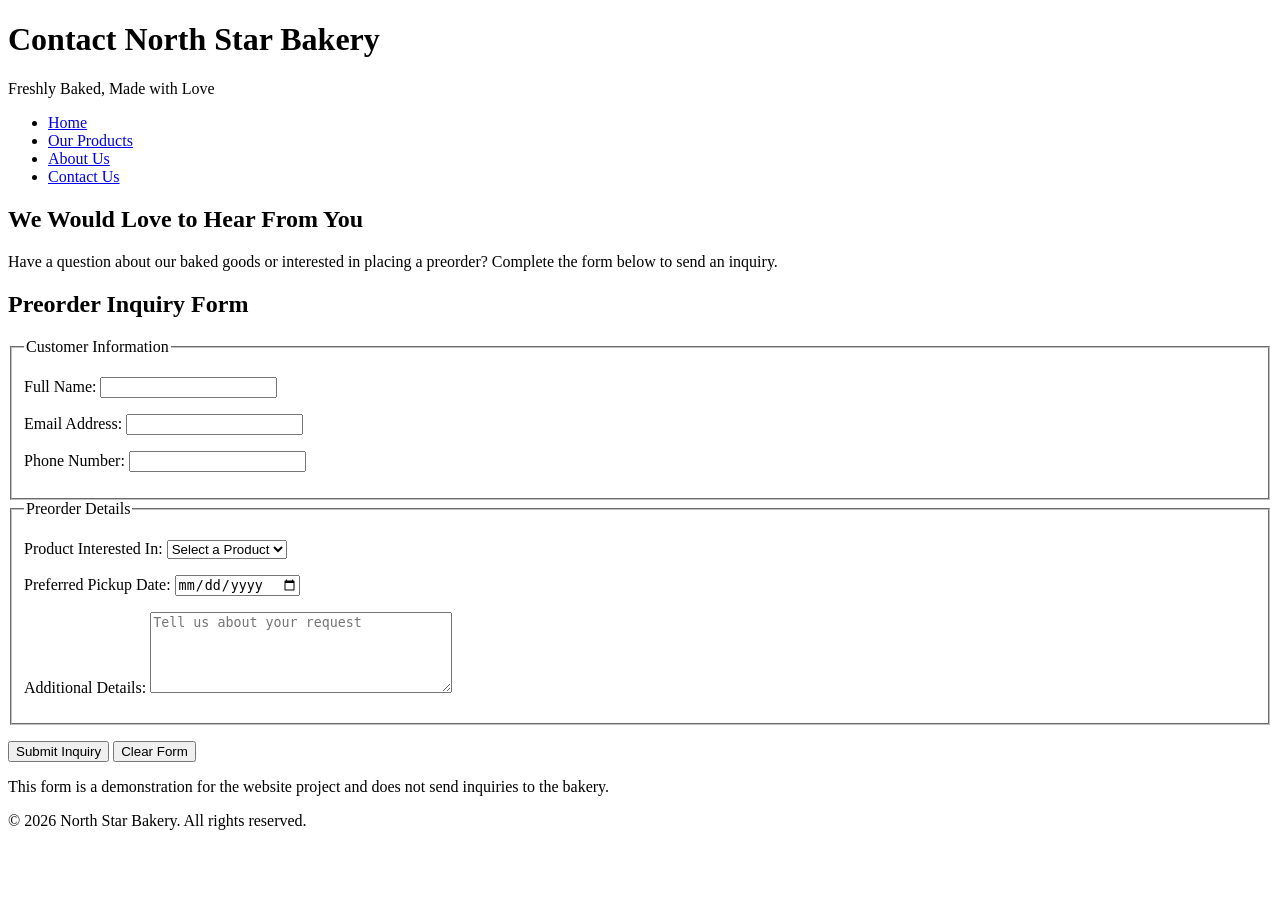
==== contact.html @ a86ab332 "Created North Star Bakery HTML website" ====
<!DOCTYPE html>
<html lang="en">
<head>
    <meta charset="UTF-8">
    <meta name="viewport" content="width=device-width, initial-scale=1.0">
    <title>Contact Us | North Star Bakery</title>
</head>
<body>

    <header>
        <h1>Contact North Star Bakery</h1>
        <p>Freshly Baked, Made with Love</p>

        <nav aria-label="Main navigation">
            <ul>
                <li><a href="index.html">Home</a></li>
                <li><a href="products.html">Our Products</a></li>
                <li><a href="about.html">About Us</a></li>
                <li><a href="contact.html">Contact Us</a></li>
            </ul>
        </nav>
    </header>

    <main>
        <section>
            <h2>We Would Love to Hear From You</h2>
            <p>
                Have a question about our baked goods or
                interested in placing a preorder?
                Complete the form below to send an inquiry.
            </p>
        </section>

        <section>
            <h2>Preorder Inquiry Form</h2>

            <form action="#" method="get">
                <fieldset>
                    <legend>Customer Information</legend>

                    <p>
                        <label for="customer-name">
                            Full Name:
                        </label>
                        <input type="text"
                               id="customer-name"
                               name="customer-name"
                               required
                               minlength="2">
                    </p>

                    <p>
                        <label for="customer-email">
                            Email Address:
                        </label>
                        <input type="email"
                               id="customer-email"
                               name="customer-email"
                               required>
                    </p>

                    <p>
                        <label for="customer-phone">
                            Phone Number:
                        </label>
                        <input type="tel"
                               id="customer-phone"
                               name="customer-phone">
                    </p>
                </fieldset>

                <fieldset>
                    <legend>Preorder Details</legend>

                    <p>
                        <label for="product-type">
                            Product Interested In:
                        </label>
                        <select id="product-type"
                                name="product-type"
                                required>
                            <option value="">
                                Select a Product
                            </option>
                            <option value="bread">Bread</option>
                            <option value="pastry">Pastries</option>
                            <option value="cake">Cakes</option>
                        </select>
                    </p>

                    <p>
                        <label for="pickup-date">
                            Preferred Pickup Date:
                        </label>
                        <input type="date"
                               id="pickup-date"
                               name="pickup-date">
                    </p>

                    <p>
                        <label for="message">
                            Additional Details:
                        </label>
                        <textarea id="message"
                                  name="message"
                                  rows="5"
                                  cols="35"
                                  placeholder="Tell us about your request"></textarea>
                    </p>
                </fieldset>

                <p>
                    <button type="submit">
                        Submit Inquiry
                    </button>
                    <button type="reset">
                        Clear Form
                    </button>
                </p>
            </form>

            <p>
                This form is a demonstration for the
                website project and does not send
                inquiries to the bakery.
            </p>
        </section>
    </main>

    <footer>
        <p>&copy; 2026 North Star Bakery. All rights reserved.</p>
    </footer>

</body>
</html>
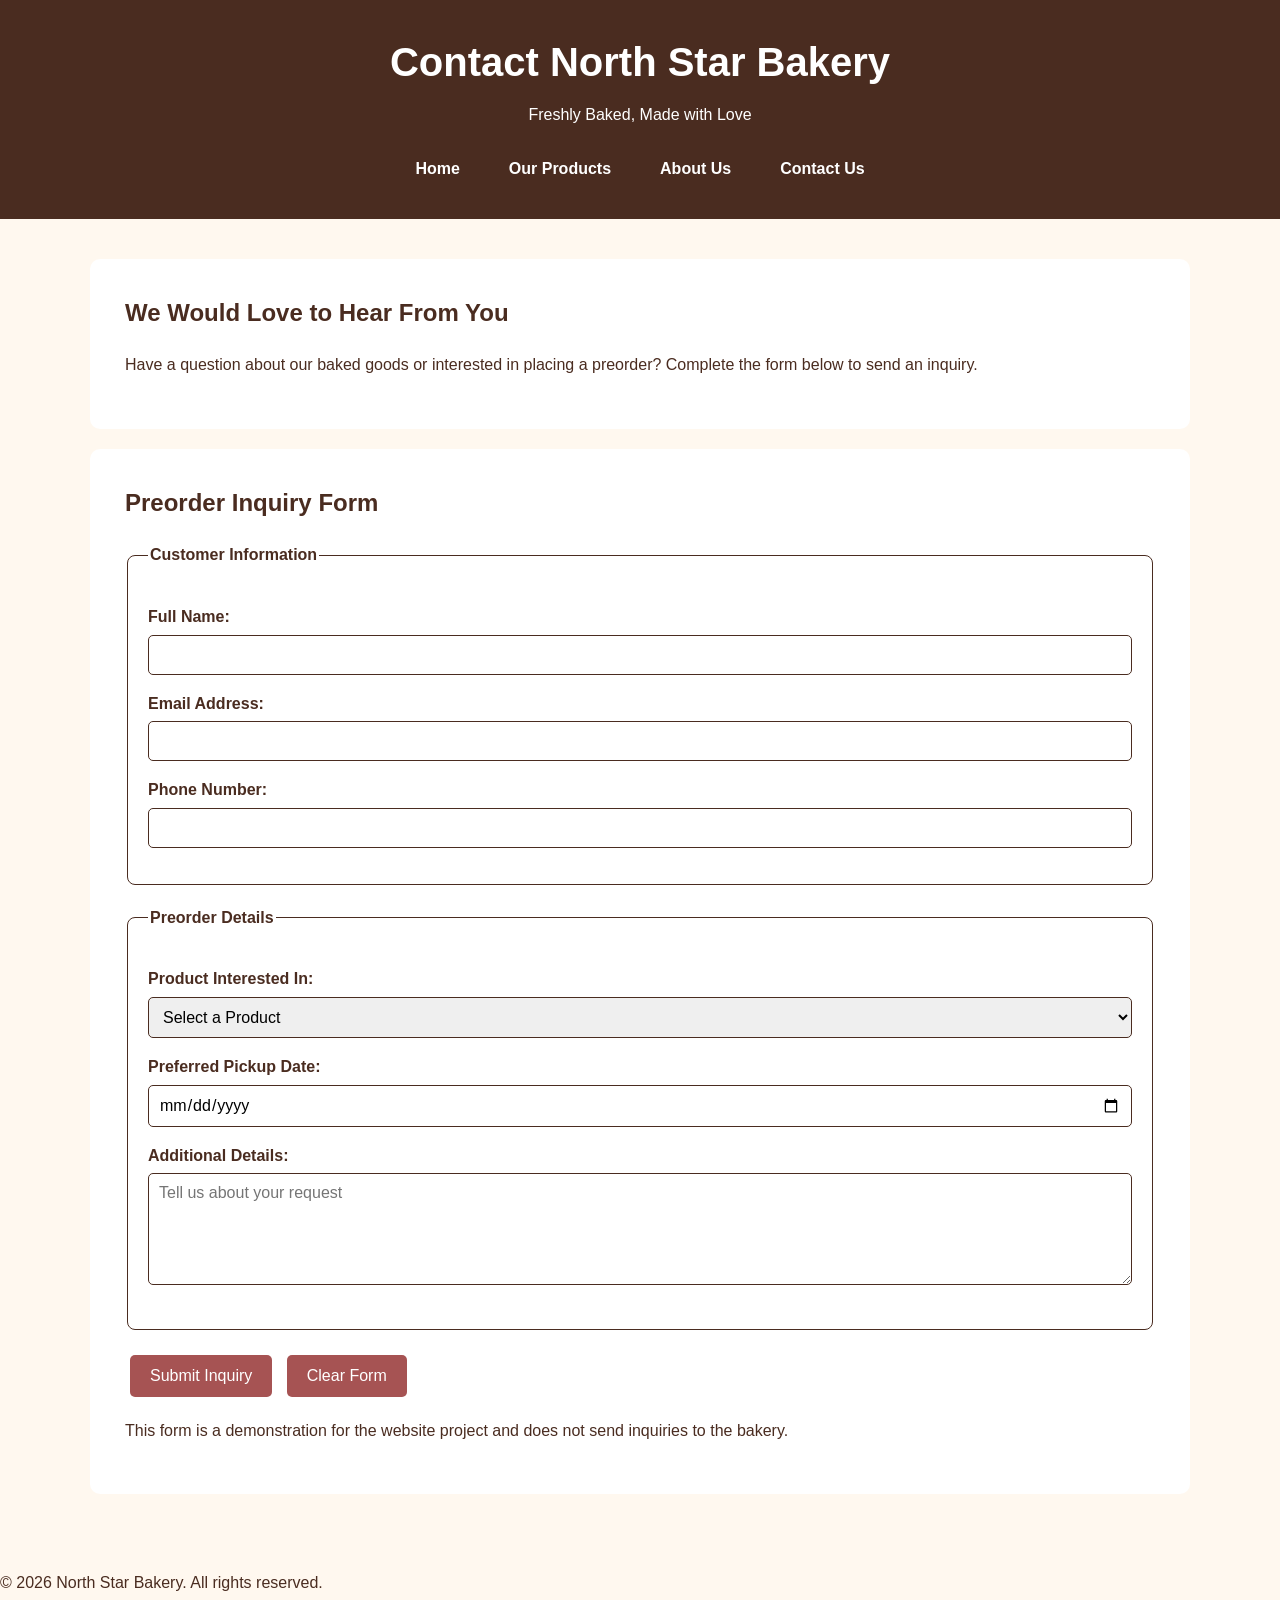
==== commit 52f88c9e: "Completed Touchstone 3 CSS and responsive design" ====
--- a/contact.html
+++ b/contact.html
@@ -5,6 +5,7 @@
     <meta charset="UTF-8">
     <meta name="viewport" content="width=device-width, initial-scale=1.0">
     <title>Contact Us | North Star Bakery</title>
+    <link rel="stylesheet" href="styles.css">
 </head>
 <body>
 
@@ -80,7 +81,7 @@
                         <select id="product-type"
                                 name="product-type"
                                 required>
-                            <option value="">
+                            <option value="" disabled selected>
                                 Select a Product
                             </option>
                             <option value="bread">Bread</option>
--- a/styles.css
+++ b/styles.css
@@ -0,0 +1,168 @@
+
+/* North Star Bakery - Website Styles */
+
+:root {
+    --cream: #FFF8EF;
+    --brown: #4A2C20;
+    --rose: #A65353;
+    --white: #FFFFFF;
+}
+
+body {
+    margin: 0;
+    padding: 0;
+    background-color: var(--cream);
+    color: var(--brown);
+    font-family: Arial, sans-serif;
+    line-height: 1.6;
+}
+
+
+/* Bakery Header */
+
+header {
+    background-color: var(--brown);
+    color: var(--white);
+    text-align: center;
+    padding: 30px 20px;
+}
+
+header h1 {
+    font-size: 2rem;
+    margin: 0;
+}
+
+header p {
+    margin: 8px 0 0;
+    font-size: 1rem;
+}
+
+/* Navigation Menu */
+
+nav ul {
+    list-style: none;
+    padding: 0;
+    margin: 20px 0 0;
+    display: flex;
+    flex-direction: column;
+    align-items: center;
+    gap: 10px;
+}
+
+nav a {
+    color: var(--white);
+    text-decoration: none;
+    font-weight: bold;
+    padding: 8px 12px;
+    display: block;
+}
+
+nav a:hover,
+nav a:focus-visible {
+    background-color: var(--rose);
+    border-radius: 5px;
+}
+
+/* Main Content */
+
+main {
+    max-width: 1100px;
+    margin: 0 auto;
+    padding: 20px;
+}
+
+section {
+    background-color: var(--white);
+    padding: 25px;
+    margin-bottom: 20px;
+    border-radius: 10px;
+}
+
+h2 {
+    color: var(--brown);
+    margin-top: 0;
+}
+
+img {
+    max-width: 100%;
+    height: auto;
+}
+
+figure {
+    margin: 20px 0;
+}
+
+figcaption {
+    font-size: 0.9rem;
+    font-style: italic;
+}
+
+/* Contact Form */
+
+fieldset {
+    border: 1px solid var(--brown);
+    border-radius: 8px;
+    padding: 20px;
+    margin-bottom: 20px;
+}
+
+legend {
+    font-weight: bold;
+    color: var(--brown);
+}
+
+label {
+    display: block;
+    font-weight: bold;
+    margin-bottom: 5px;
+}
+
+input,
+select,
+textarea {
+    box-sizing: border-box;
+    width: 100%;
+    padding: 10px;
+    border: 1px solid var(--brown);
+    border-radius: 5px;
+    font-family: inherit;
+    font-size: 1rem;
+}
+
+button {
+    background-color: var(--rose);
+    color: var(--white);
+    border: none;
+    padding: 12px 20px;
+    margin: 5px;
+    border-radius: 5px;
+    font-size: 1rem;
+    cursor: pointer;
+}
+
+button:hover,
+button:focus-visible {
+    background-color: var(--brown);
+}
+
+/* Responsive Design - Tablets and Desktops */
+
+@media (min-width: 768px) {
+    nav ul {
+        flex-direction: row;
+        justify-content: center;
+        gap: 25px;
+    }
+
+    main {
+        padding: 40px;
+    }
+
+    section {
+        padding: 35px;
+    }
+
+    header h1 {
+        font-size: 2.5rem;
+    }
+}
